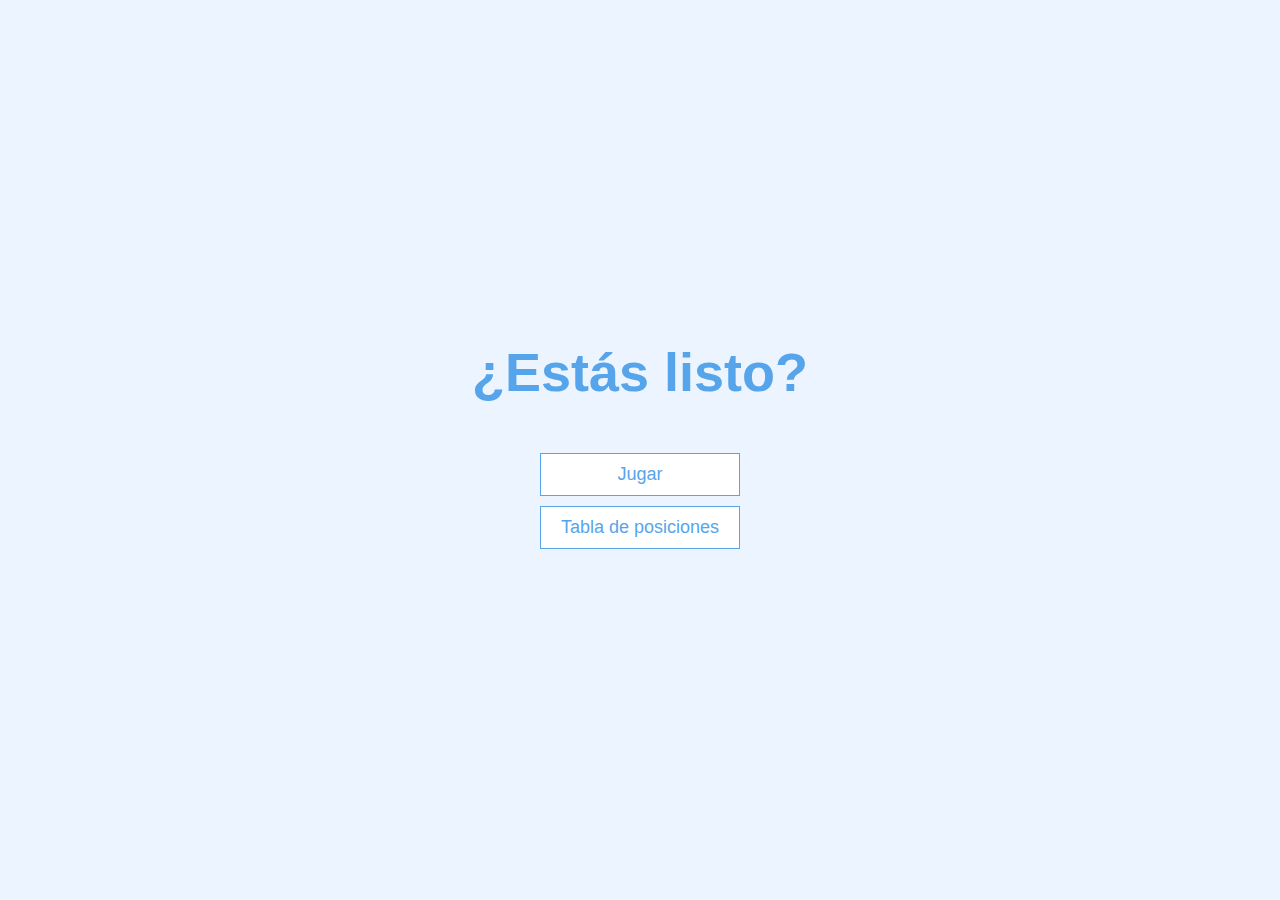
==== index.html @ dd4f7c26 "first commit" ====
<!DOCTYPE html>
<html lang="en">
  <head>
    <meta charset="UTF-8" />
    <meta name="viewport" content="width=device-width, initial-scale=1.0" />
    <meta http-equiv="X-UA-Compatible" content="ie=edge" />
    <link rel="stylesheet" href="app.css" />
    <title>Juego Mundial - home</title>
  </head>
  <body>
    <div class="container">
      <div id="home" class="flex-center flex-column">
        <h1>¿Estás listo?</h1>
        <a class="btn" href="./juego.html">Jugar</a>
        <a class="btn" href="./scores.html">Tabla de posiciones</a>
      </div>
    </div>
  </body>
</html>
---- app.css ----
:root {
    background-color: #ecf5ff;
    font-size: 62.5%;
  }
  
  * {
    box-sizing: border-box;
    font-family: Arial, Helvetica, sans-serif;
    margin: 0;
    padding: 0;
    color: #333;
  }
  
  h1,
  h2,
  h3,
  h4 {
    margin-bottom: 1rem;
  }
  
  h1 {
    font-size: 5.4rem;
    color: #56a5eb;
    margin-bottom: 5rem;
  }
  
  h1 > span {
    font-size: 2.4rem;
    font-weight: 500;
  }
  
  h2 {
    font-size: 4.2rem;
    margin-bottom: 4rem;
    font-weight: 700;
  }
  
  h3 {
    font-size: 2.8rem;
    font-weight: 500;
  }
  
  /* UTILITIES */
  
  .container {
    width: 100vw;
    height: 100vh;
    display: flex;
    justify-content: center;
    align-items: center;
    max-width: 80rem;
    margin: 0 auto;
    padding: 2rem;
  }
  
  .container > * {
    width: 100%;
  }
  
  .flex-column {
    display: flex;
    flex-direction: column;
  }
  
  .flex-center {
    justify-content: center;
    align-items: center;
  }
  
  .justify-center {
    justify-content: center;
  }
  
  .text-center {
    text-align: center;
  }
  
  .hidden {
    display: none;
  }
  
  /* BUTTONS */
  .btn {
    font-size: 1.8rem;
    padding: 1rem 0;
    width: 20rem;
    text-align: center;
    border: 0.1rem solid #56a5eb;
    margin-bottom: 1rem;
    text-decoration: none;
    color: #56a5eb;
    background-color: white;
  }
  
  .btn:hover {
    cursor: pointer;
    box-shadow: 0 0.4rem 1.4rem 0 rgba(86, 185, 235, 0.5);
    transform: translateY(-0.1rem);
    transition: transform 150ms;
  }
  
  .btn[disabled]:hover {
    cursor: not-allowed;
    box-shadow: none;
    transform: none;
  }
  
  /* FORMS */
  form {
    width: 100%;
    display: flex;
    flex-direction: column;
    align-items: center;
  }
  
  input {
    margin-bottom: 1rem;
    width: 20rem;
    padding: 1.5rem;
    font-size: 1.8rem;
    border: none;
    box-shadow: 0 0.1rem 1.4rem 0 rgba(86, 185, 235, 0.5);
  }
  
  input::placeholder {
    color: #aaa;
  }
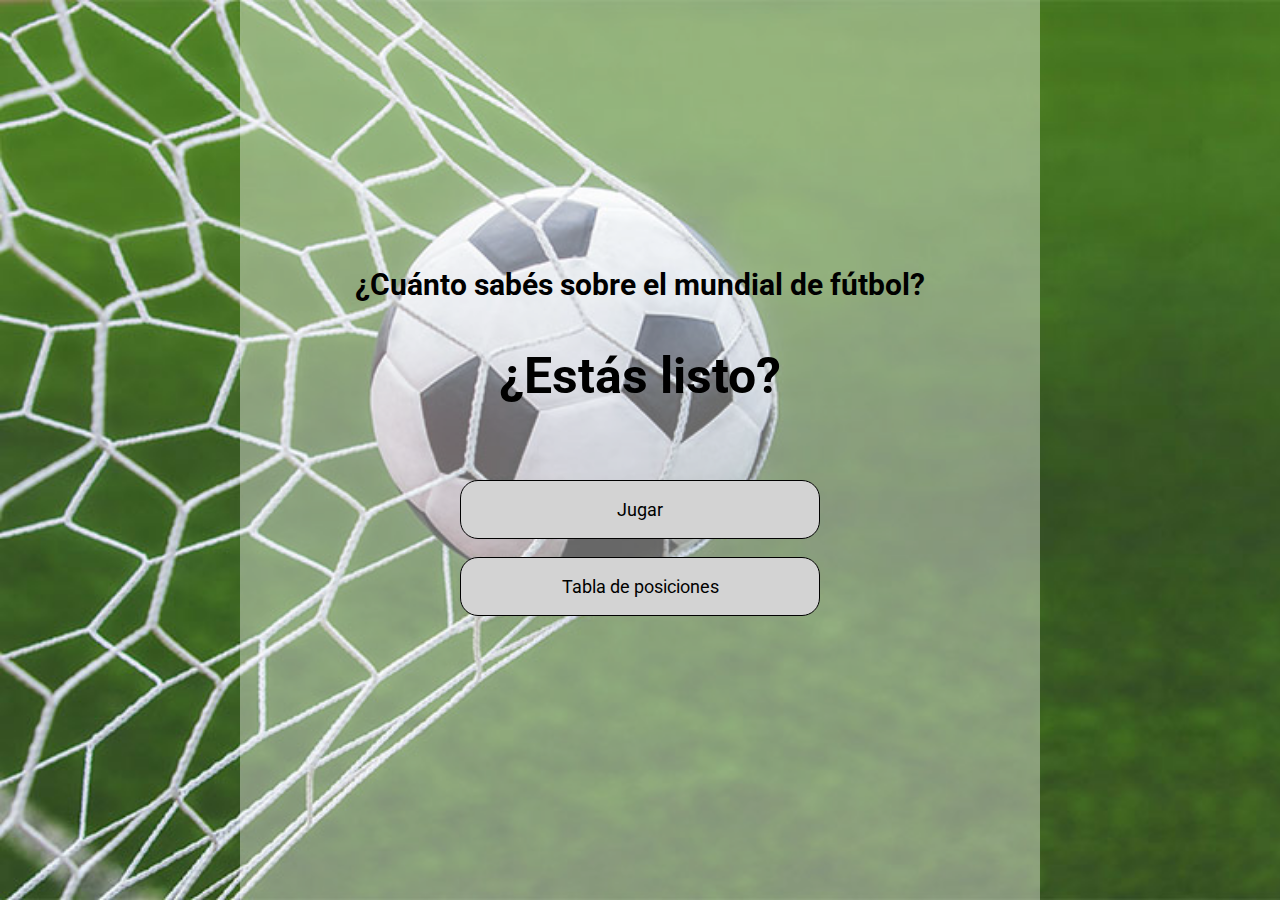
==== commit 3f21a7f0: "estilos-detalles" ====
--- a/index.html
+++ b/index.html
@@ -4,12 +4,19 @@
     <meta charset="UTF-8" />
     <meta name="viewport" content="width=device-width, initial-scale=1.0" />
     <meta http-equiv="X-UA-Compatible" content="ie=edge" />
-    <link rel="stylesheet" href="app.css" />
+    <link rel="preconnect" href="https://fonts.googleapis.com" />
+    <link rel="preconnect" href="https://fonts.gstatic.com" crossorigin />
+    <link
+      href="https://fonts.googleapis.com/css2?family=Roboto:wght@300;400&display=swap"
+      rel="stylesheet"
+    />
+    <link rel="stylesheet" href="./style.css" />
     <title>Juego Mundial - home</title>
   </head>
   <body>
     <div class="container">
       <div id="home" class="flex-center flex-column">
+        <h2 class="inicio">¿Cuánto sabés sobre el mundial de fútbol?</h2>
         <h1>¿Estás listo?</h1>
         <a class="btn" href="./juego.html">Jugar</a>
         <a class="btn" href="./scores.html">Tabla de posiciones</a>
--- a/style.css
+++ b/style.css
@@ -0,0 +1,190 @@
+:root {
+  background-image: url(./img/fondo-pelota-arco.jpg);
+  background-repeat: no-repeat;
+  background-size: cover;
+  /* width: 100vh; */
+  /* background-color: #00a10035; */
+  font-size: 62.5%;
+}
+
+* {
+  box-sizing: border-box;
+  font-family: 'Roboto', sans-serif;
+  margin: 0;
+  padding: 0;
+  color: black;
+}
+
+h1,
+h2,
+h3,
+h4 {
+  margin-bottom: .5em;
+}
+
+h1 {
+  font-size: 5em;
+  color: black;
+  margin-bottom: 1.5em;
+}
+
+h1 > span {
+  font-size: 1.5em;
+}
+
+h2 {
+  font-size: 4.2em;
+  margin-bottom: 1.5em;
+}
+
+h3 {
+  font-size: 2.5em;
+  margin-bottom: 1.5em;
+}
+
+/* UTILITIES */
+
+.container {
+  background-color: #ffffff67;
+  width: 65vw;
+  height: 100vh;
+  display: flex;
+  justify-content: center;
+  align-items: center;
+  max-width: 80em;
+  margin: auto;
+  padding: 2em;
+}
+ 
+.container > * {
+  width: 100%;
+}
+
+.flex-column {
+  display: flex;
+  flex-direction: column;
+}
+
+.flex-center {
+  justify-content: center;
+  align-items: center;
+}
+
+.justify-center {
+  justify-content: center;
+}
+
+.text-center {
+  text-align: center;
+}
+
+.inicio{
+  text-align: center;
+  font-size: 3em;
+}
+
+
+.btn {
+  font-size: 1.8em;
+  text-align: center;
+  text-decoration: none;
+  color: black;
+  background: lightgray;
+  padding: 1em 0;
+  width: 20em;
+  border: 0.1em solid black;
+  border-radius: 1em;
+  margin-bottom: 1em;
+}
+
+.btn:hover {
+  cursor: pointer;
+  box-shadow: 0 0.4em 1.4em 0 #00000025;
+  transform: translateY(-0.1em);
+  transition: transform 150ms;
+}
+
+.btn[disabled]:hover {
+  cursor: not-allowed;
+  box-shadow: none;
+  transform: none;
+}
+
+.hidden {
+  display: none;
+}
+
+/* JUEGO */
+.choice-container {
+  display: flex;
+  margin-bottom: 1.5em;
+  width: 100%;
+  font-size: 1.8em;
+  border: 0.1rem solid black;
+  border-radius: 1em;
+  background-color: lightgray;
+}
+
+.choice-container:hover {
+  cursor: pointer;
+  box-shadow: 0 0.4em 1.4rem 0 #00000025;
+  transform: translateY(-0.1em);
+  transition: transform 150ms;
+}
+
+.choice-text {
+  padding: 1em;
+  width: 100%;
+}
+
+.correct {
+  background-color: #28a745;
+}
+
+.incorrect {
+  background-color: #dc3545;
+}
+
+/* PUNTAJES */
+#hud {
+  display: flex;
+  flex-direction: row;
+  justify-content: flex-end;
+}
+.hud-prefix {
+  text-align: center;
+  font-size: 2em;
+}
+
+.hud-main-text {
+  text-align: center;
+}
+
+/* PANTALLA FINAL */
+form {
+  width: 100%;
+  display: flex;
+  flex-direction: column;
+  align-items: center;
+}
+
+input {
+  margin-bottom: 1em;
+  width: 20em;
+  padding: 1.5em;
+  font-size: 1.8em;
+  border: none;
+  box-shadow: 0 0.1rem 1.4rem 0 #00000025;
+}
+
+input::placeholder {
+  color: #aaa;
+}
+
+/* TABLA DE POSICIONES */
+#tablaPuntajes {
+  list-style: none;
+  padding-left: 0;
+  margin-bottom: 4rem;
+  font-size: 2em;
+}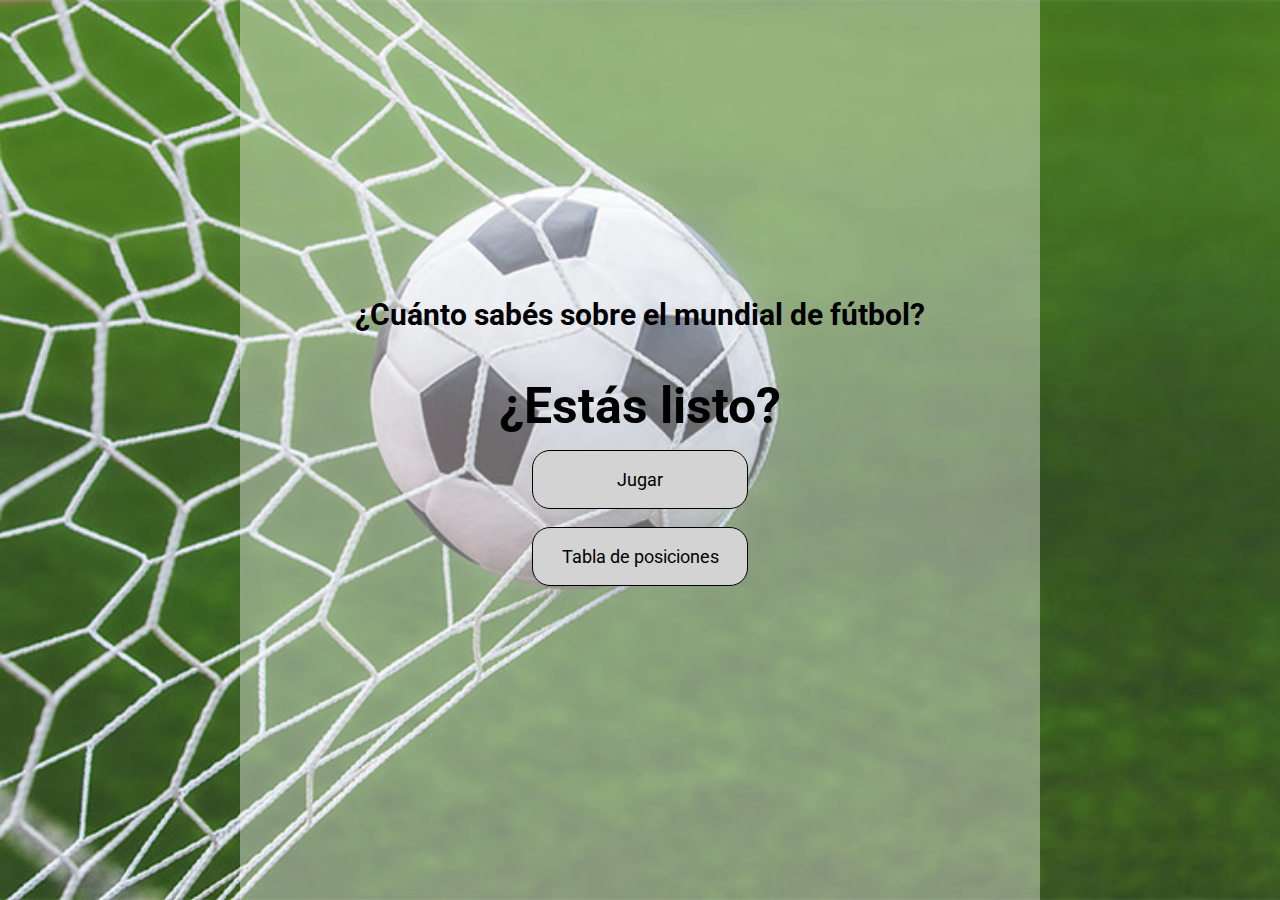
==== commit 28b449b8: "det" ====
--- a/index.html
+++ b/index.html
@@ -11,15 +11,15 @@
       rel="stylesheet"
     />
     <link rel="stylesheet" href="./style.css" />
-    <title>Juego Mundial - home</title>
+    <title>Juego Mundial</title>
   </head>
   <body>
     <div class="container">
       <div id="home" class="flex-center flex-column">
         <h2 class="inicio">¿Cuánto sabés sobre el mundial de fútbol?</h2>
         <h1>¿Estás listo?</h1>
-        <a class="btn" href="./juego.html">Jugar</a>
-        <a class="btn" href="./scores.html">Tabla de posiciones</a>
+        <a class="boton" href="./juego.html">Jugar</a>
+        <a class="boton" href="./scores.html">Tabla de posiciones</a>
       </div>
     </div>
   </body>
--- a/style.css
+++ b/style.css
@@ -1,10 +1,11 @@
+html{
+  font-size: 62.5%;
+}
+
 :root {
   background-image: url(./img/fondo-pelota-arco.jpg);
   background-repeat: no-repeat;
   background-size: cover;
-  /* width: 100vh; */
-  /* background-color: #00a10035; */
-  font-size: 62.5%;
 }
 
 * {
@@ -23,9 +24,9 @@
 }
 
 h1 {
-  font-size: 5em;
+  font-size: 5rem;
   color: black;
-  margin-bottom: 1.5em;
+  margin-bottom: 1.5rem;
 }
 
 h1 > span {
@@ -42,7 +43,7 @@
   margin-bottom: 1.5em;
 }
 
-/* UTILITIES */
+/* INICIO */
 
 .container {
   background-color: #ffffff67;
@@ -84,27 +85,27 @@
 }
 
 
-.btn {
+.boton {
   font-size: 1.8em;
   text-align: center;
   text-decoration: none;
   color: black;
   background: lightgray;
   padding: 1em 0;
-  width: 20em;
+  width: 12em;
   border: 0.1em solid black;
   border-radius: 1em;
   margin-bottom: 1em;
 }
 
-.btn:hover {
+.boton:hover {
   cursor: pointer;
   box-shadow: 0 0.4em 1.4em 0 #00000025;
   transform: translateY(-0.1em);
   transition: transform 150ms;
 }
 
-.btn[disabled]:hover {
+.boton[disabled]:hover {
   cursor: not-allowed;
   box-shadow: none;
   transform: none;
@@ -146,17 +147,17 @@
 }
 
 /* PUNTAJES */
-#hud {
+#puntaje {
   display: flex;
   flex-direction: row;
   justify-content: flex-end;
 }
-.hud-prefix {
+.textPregPje {
   text-align: center;
   font-size: 2em;
 }
 
-.hud-main-text {
+.textScorePreg {
   text-align: center;
 }
 
@@ -187,4 +188,39 @@
   padding-left: 0;
   margin-bottom: 4rem;
   font-size: 2em;
+}
+
+
+/* RESPONNSIVE */
+@media screen and (max-width: 600px){
+  h1 {
+    font-size: 4rem;
+  }
+  
+  h2 {
+    font-size: 3.2em;
+    margin-bottom: 1.5em;
+  }
+  
+  h3 {
+    font-size: 2.5em;
+    margin-bottom: 1.5em;
+  }
+
+  .container {
+    width: 85vw;
+    padding: 1em;
+  }
+  
+  .inicio{
+    font-size: 2.4em;
+  }
+
+  .boton {
+    width: 80%;
+  }
+
+  input{
+    width: 80%;
+  }
 }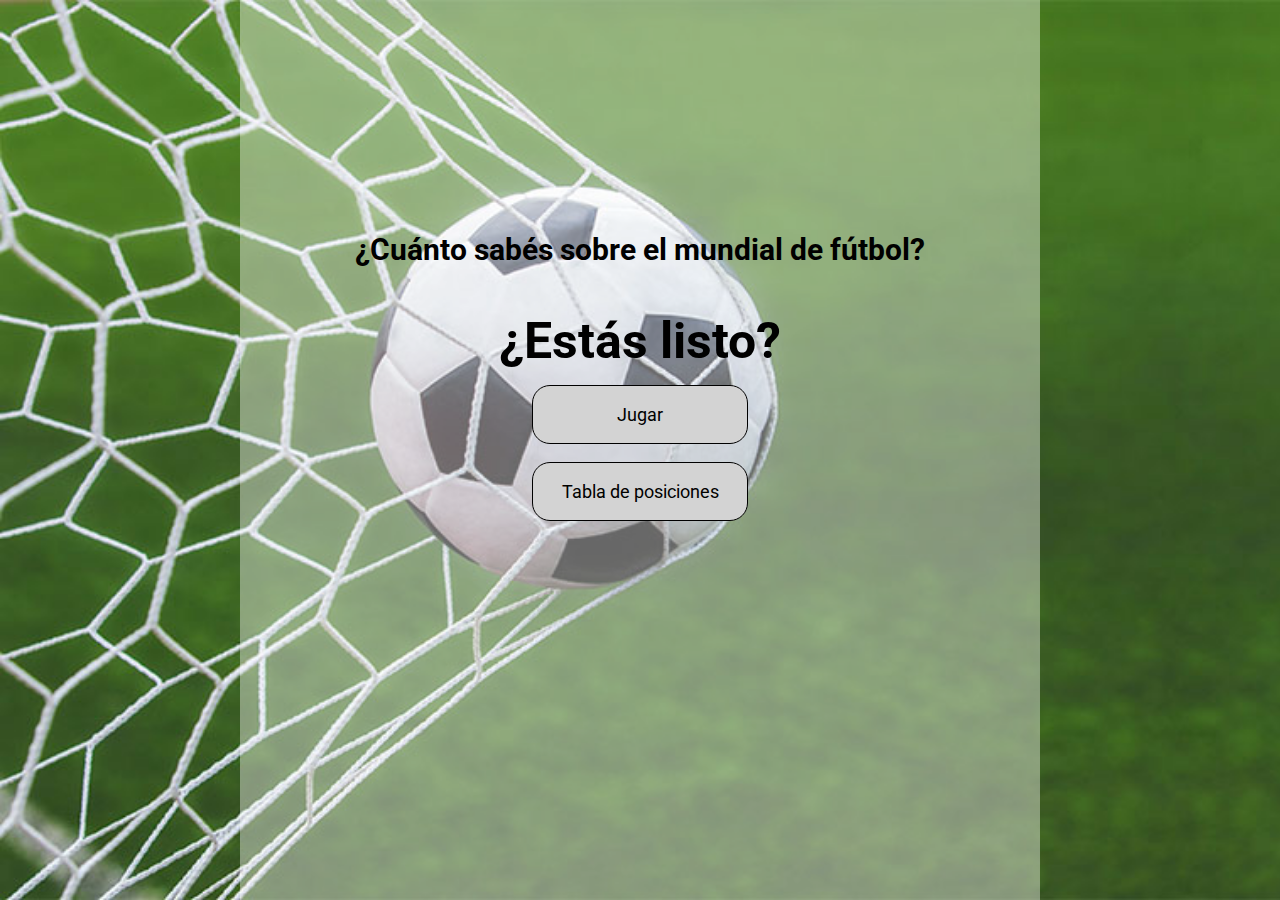
==== commit de8db1d8: "final" ====
--- a/index.html
+++ b/index.html
@@ -21,6 +21,10 @@
         <a class="boton" href="./juego.html">Jugar</a>
         <a class="boton" href="./scores.html">Tabla de posiciones</a>
       </div>
+      <div class="countdown">
+        <h4 id="countdown"></h4>
+      </div>
     </div>
+    <script src="./tablaPuntajes.js"></script>
   </body>
 </html>
--- a/style.css
+++ b/style.css
@@ -1,3 +1,4 @@
+
 html{
   font-size: 62.5%;
 }
@@ -14,6 +15,7 @@
   margin: 0;
   padding: 0;
   color: black;
+  overflow: hidden;
 }
 
 h1,
@@ -43,6 +45,12 @@
   margin-bottom: 1.5em;
 }
 
+h4 {
+  font-size: 2em;
+  margin-bottom: 1.5em;
+  text-align: center;
+}
+
 /* INICIO */
 
 .container {
@@ -50,6 +58,7 @@
   width: 65vw;
   height: 100vh;
   display: flex;
+  flex-direction: column;
   justify-content: center;
   align-items: center;
   max-width: 80em;
@@ -84,6 +93,9 @@
   font-size: 3em;
 }
 
+.countdown{
+  margin-top: 10em;
+}
 
 .boton {
   font-size: 1.8em;
@@ -116,7 +128,7 @@
 }
 
 /* JUEGO */
-.choice-container {
+.contenedorPregunta {
   display: flex;
   margin-bottom: 1.5em;
   width: 100%;
@@ -126,24 +138,26 @@
   background-color: lightgray;
 }
 
-.choice-container:hover {
+.contenedorPregunta:hover {
   cursor: pointer;
   box-shadow: 0 0.4em 1.4rem 0 #00000025;
   transform: translateY(-0.1em);
   transition: transform 150ms;
 }
 
-.choice-text {
+.botonesRespuestas {
   padding: 1em;
   width: 100%;
 }
 
 .correct {
   background-color: #28a745;
+  border: 0.1em solid #116827;
 }
 
 .incorrect {
   background-color: #dc3545;
+  border: 0.1em solid #74121c;
 }
 
 /* PUNTAJES */
@@ -155,10 +169,21 @@
 .textPregPje {
   text-align: center;
   font-size: 2em;
+  margin-right: .8em;
+  margin-top: 1em;
 }
 
 .textScorePreg {
   text-align: center;
+}
+
+.alert{
+  position: absolute;
+  width: 20vw;
+  height: 1.8em;
+  padding: .2em;
+  font-family: 'Roboto', sans-serif;
+  font-size: 1.8em;
 }
 
 /* PANTALLA FINAL */
@@ -171,10 +196,12 @@
 
 input {
   margin-bottom: 1em;
-  width: 20em;
+  width: 12em;
+  height: 3em;
   padding: 1.5em;
   font-size: 1.8em;
   border: none;
+  border-radius: 1rem;
   box-shadow: 0 0.1rem 1.4rem 0 #00000025;
 }
 
